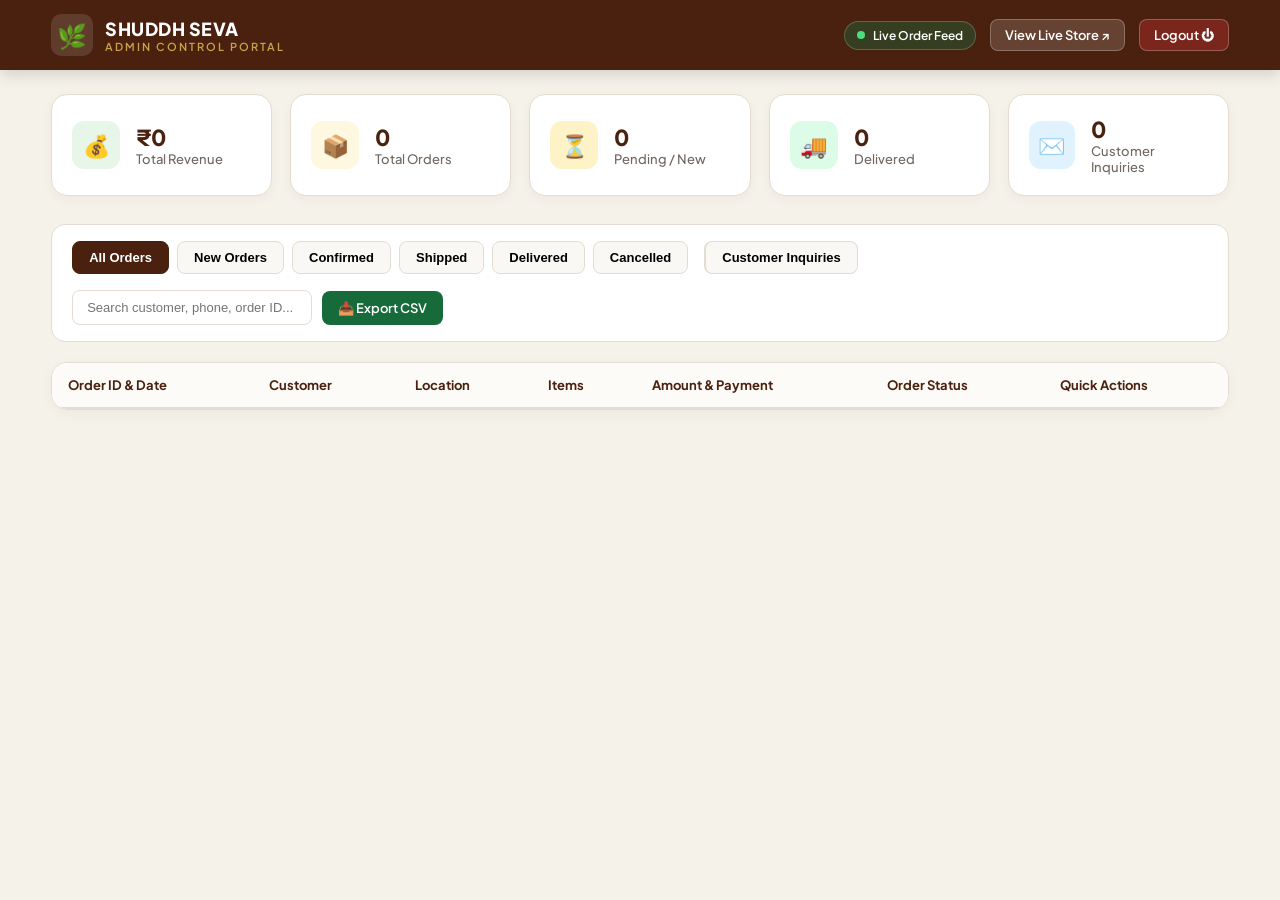
==== templates/admin.html @ 779c147a "Shuddh Seva Foods: Complete E-Commerce Store with Amazon Auth and Vercel Config" ====
<!doctype html>
<html lang="en">
<head>
  <meta charset="utf-8">
  <meta name="viewport" content="width=device-width, initial-scale=1">
  <title>Admin Dashboard | Shuddh Seva Foods</title>
  <link rel="preconnect" href="https://fonts.googleapis.com">
  <link rel="preconnect" href="https://fonts.gstatic.com" crossorigin>
  <link href="https://fonts.googleapis.com/css2?family=Plus+Jakarta+Sans:wght@400;500;600;700;800&display=swap" rel="stylesheet">
  <style>
    :root {
      --primary: #4a210f;
      --primary-light: #6a341b;
      --accent: #176b3b;
      --accent-light: #e8f5e9;
      --gold: #c8a34b;
      --gold-light: #fff9e6;
      --bg: #f5f2ea;
      --surface: #ffffff;
      --ink: #221711;
      --muted: #6f6760;
      --border: #e3dcd1;
      --danger: #c53030;
      --warning: #d97706;
      --info: #2563eb;
    }
    * { box-sizing: border-box; margin: 0; padding: 0; }
    body {
      font-family: 'Plus Jakarta Sans', sans-serif;
      background: var(--bg);
      color: var(--ink);
      min-height: 100vh;
      display: flex;
      flex-direction: column;
    }
    /* Top Bar */
    .admin-bar {
      background: var(--primary);
      color: #fff;
      padding: 14px 4%;
      display: flex;
      align-items: center;
      justify-content: space-between;
      position: sticky;
      top: 0;
      z-index: 100;
      box-shadow: 0 4px 15px rgba(0,0,0,0.15);
    }
    .brand-wrap {
      display: flex;
      align-items: center;
      gap: 12px;
    }
    .brand-logo {
      font-size: 24px;
      background: rgba(255,255,255,0.12);
      width: 42px;
      height: 42px;
      border-radius: 10px;
      display: grid;
      place-items: center;
    }
    .brand-title {
      font-size: 18px;
      font-weight: 800;
      letter-spacing: 0.5px;
    }
    .brand-title small {
      display: block;
      font-size: 11px;
      letter-spacing: 2px;
      color: var(--gold);
      font-weight: 600;
    }
    .admin-actions {
      display: flex;
      align-items: center;
      gap: 14px;
    }
    .live-indicator {
      display: flex;
      align-items: center;
      gap: 8px;
      background: rgba(23, 107, 59, 0.4);
      padding: 6px 12px;
      border-radius: 20px;
      font-size: 12px;
      font-weight: 600;
      border: 1px solid rgba(255,255,255,0.2);
    }
    .pulse-dot {
      width: 8px;
      height: 8px;
      background: #4ade80;
      border-radius: 50%;
      box-shadow: 0 0 0 0 rgba(74, 222, 128, 0.7);
      animation: pulse 1.6s infinite;
    }
    @keyframes pulse {
      0% { box-shadow: 0 0 0 0 rgba(74, 222, 128, 0.7); }
      70% { box-shadow: 0 0 0 8px rgba(74, 222, 128, 0); }
      100% { box-shadow: 0 0 0 0 rgba(74, 222, 128, 0); }
    }
    .btn-top {
      background: rgba(255,255,255,0.15);
      color: #fff;
      border: 1px solid rgba(255,255,255,0.25);
      padding: 7px 14px;
      border-radius: 8px;
      font-size: 13px;
      font-weight: 600;
      text-decoration: none;
      cursor: pointer;
      transition: background 0.2s;
    }
    .btn-top:hover {
      background: rgba(255,255,255,0.25);
    }
    /* Main Layout */
    .container {
      max-width: 1380px;
      width: 100%;
      margin: 0 auto;
      padding: 24px 4% 60px;
      flex: 1;
    }
    /* Stat Cards */
    .stats-grid {
      display: grid;
      grid-template-columns: repeat(auto-fit, minmax(210px, 1fr));
      gap: 18px;
      margin-bottom: 28px;
    }
    .stat-card {
      background: var(--surface);
      border: 1px solid var(--border);
      border-radius: 16px;
      padding: 20px;
      display: flex;
      align-items: center;
      gap: 16px;
      box-shadow: 0 4px 12px rgba(74, 33, 15, 0.04);
    }
    .stat-icon {
      width: 48px;
      height: 48px;
      border-radius: 12px;
      display: grid;
      place-items: center;
      font-size: 22px;
    }
    .stat-icon.sales { background: #e8f5e9; color: #1b5e20; }
    .stat-icon.orders { background: #fff8e1; color: #b78103; }
    .stat-icon.pending { background: #fef3c7; color: #b45309; }
    .stat-icon.delivered { background: #dcfce7; color: #15803d; }
    .stat-icon.inquiries { background: #e0f2fe; color: #0369a1; }
    .stat-info h3 {
      font-size: 22px;
      font-weight: 800;
      color: var(--primary);
    }
    .stat-info p {
      font-size: 13px;
      color: var(--muted);
      font-weight: 500;
    }
    /* Controls Bar */
    .controls-bar {
      background: var(--surface);
      border: 1px solid var(--border);
      border-radius: 14px;
      padding: 16px 20px;
      display: flex;
      flex-wrap: wrap;
      align-items: center;
      justify-content: space-between;
      gap: 16px;
      margin-bottom: 20px;
    }
    .tabs {
      display: flex;
      gap: 8px;
      flex-wrap: wrap;
    }
    .tab-btn {
      padding: 8px 16px;
      border-radius: 8px;
      border: 1px solid var(--border);
      background: #faf8f5;
      font-size: 13px;
      font-weight: 600;
      cursor: pointer;
      transition: all 0.2s;
    }
    .tab-btn.active {
      background: var(--primary);
      color: #fff;
      border-color: var(--primary);
    }
    .search-wrap {
      display: flex;
      align-items: center;
      gap: 10px;
    }
    .search-box {
      padding: 9px 14px;
      border: 1px solid var(--border);
      border-radius: 8px;
      font-size: 13px;
      min-width: 240px;
      outline: none;
    }
    .search-box:focus {
      border-color: var(--primary);
    }
    .btn-action {
      background: var(--accent);
      color: #fff;
      border: none;
      padding: 9px 16px;
      border-radius: 8px;
      font-size: 13px;
      font-weight: 600;
      cursor: pointer;
      text-decoration: none;
      display: inline-flex;
      align-items: center;
      gap: 6px;
    }
    .btn-action:hover {
      background: #11502b;
    }
    /* Orders Table */
    .table-card {
      background: var(--surface);
      border: 1px solid var(--border);
      border-radius: 16px;
      overflow: hidden;
      box-shadow: 0 4px 14px rgba(74, 33, 15, 0.04);
    }
    .table-responsive {
      overflow-x: auto;
    }
    table {
      width: 100%;
      border-collapse: collapse;
      text-align: left;
      font-size: 13px;
    }
    thead {
      background: #fdfbf7;
      border-bottom: 2px solid var(--border);
    }
    th {
      padding: 14px 16px;
      font-weight: 700;
      color: var(--primary);
      white-space: nowrap;
    }
    tbody tr {
      border-bottom: 1px solid var(--border);
      transition: background 0.15s;
    }
    tbody tr:hover {
      background: #fdfbf7;
    }
    td {
      padding: 14px 16px;
      vertical-align: middle;
    }
    .order-id {
      font-weight: 700;
      color: var(--primary);
      display: flex;
      align-items: center;
      gap: 6px;
    }
    .customer-info strong {
      display: block;
      color: var(--ink);
      font-size: 14px;
    }
    .customer-info small {
      color: var(--muted);
      display: block;
      margin-top: 2px;
    }
    .badge {
      display: inline-block;
      padding: 4px 10px;
      border-radius: 12px;
      font-size: 11px;
      font-weight: 700;
      text-transform: uppercase;
      letter-spacing: 0.5px;
    }
    .badge.new-order { background: #fef3c7; color: #b45309; border: 1px solid #fde68a; }
    .badge.confirmed { background: #e0f2fe; color: #0284c7; border: 1px solid #bae6fd; }
    .badge.shipped { background: #ede9fe; color: #7c3aed; border: 1px solid #ddd6fe; }
    .badge.delivered { background: #dcfce7; color: #16a34a; border: 1px solid #bbf7d0; }
    .badge.cancelled { background: #fee2e2; color: #dc2626; border: 1px solid #fecaca; }
    .badge.cod { background: #f3f4f6; color: #4b5563; }
    .badge.upi { background: #e0f2fe; color: #0369a1; }
    .btn-row {
      display: inline-flex;
      align-items: center;
      gap: 6px;
      padding: 6px 10px;
      border-radius: 6px;
      font-size: 12px;
      font-weight: 600;
      text-decoration: none;
      cursor: pointer;
      border: 1px solid var(--border);
      background: #faf8f5;
      color: var(--ink);
    }
    .btn-row:hover {
      background: #eee7db;
    }
    .btn-row.wa {
      background: #25d366;
      color: #fff;
      border-color: #25d366;
    }
    .btn-row.wa:hover {
      background: #1eb855;
    }
    .action-group {
      display: flex;
      gap: 6px;
      align-items: center;
    }
    /* Modal */
    .modal-backdrop {
      display: none;
      position: fixed;
      inset: 0;
      background: rgba(0,0,0,0.6);
      backdrop-filter: blur(3px);
      z-index: 200;
      align-items: center;
      justify-content: center;
      padding: 20px;
    }
    .modal-backdrop.show {
      display: flex;
    }
    .modal-box {
      background: #fff;
      border-radius: 20px;
      max-width: 650px;
      width: 100%;
      max-height: 90vh;
      overflow-y: auto;
      padding: 30px;
      position: relative;
      box-shadow: 0 25px 50px rgba(0,0,0,0.25);
    }
    .modal-close {
      position: absolute;
      top: 20px;
      right: 20px;
      background: #f1ede4;
      border: none;
      width: 36px;
      height: 36px;
      border-radius: 50%;
      font-size: 20px;
      cursor: pointer;
      display: grid;
      place-items: center;
    }
    .order-detail-header {
      border-bottom: 2px dashed var(--border);
      padding-bottom: 18px;
      margin-bottom: 20px;
    }
    .detail-section {
      margin-bottom: 20px;
    }
    .detail-section h4 {
      font-size: 14px;
      font-weight: 700;
      color: var(--primary);
      margin-bottom: 10px;
      text-transform: uppercase;
      letter-spacing: 0.5px;
    }
    .order-items-table {
      width: 100%;
      border-collapse: collapse;
      margin: 12px 0;
    }
    .order-items-table th, .order-items-table td {
      padding: 8px 10px;
      border-bottom: 1px solid var(--border);
      font-size: 13px;
    }
    .status-select {
      padding: 8px 12px;
      border-radius: 8px;
      border: 1.5px solid var(--border);
      font-size: 13px;
      font-weight: 600;
      outline: none;
      background: #fff;
    }
    /* Empty State */
    .empty-state {
      padding: 60px 20px;
      text-align: center;
      color: var(--muted);
    }
    .empty-state-icon {
      font-size: 48px;
      margin-bottom: 12px;
    }
  </style>
</head>
<body>

  <!-- Top Bar -->
  <header class="admin-bar">
    <div class="brand-wrap">
      <div class="brand-logo">🌿</div>
      <div class="brand-title">
        SHUDDH SEVA
        <small>ADMIN CONTROL PORTAL</small>
      </div>
    </div>
    
    <div class="admin-actions">
      <div class="live-indicator">
        <div class="pulse-dot"></div>
        <span>Live Order Feed</span>
      </div>
      <a href="/" target="_blank" class="btn-top">View Live Store ↗</a>
      <a href="/admin/logout" class="btn-top" style="background: rgba(197, 48, 48, 0.4);">Logout ⏻</a>
    </div>
  </header>

  <main class="container">
    <!-- Stat Cards -->
    <section class="stats-grid">
      <div class="stat-card">
        <div class="stat-icon sales">💰</div>
        <div class="stat-info">
          <h3 id="statSales">₹0</h3>
          <p>Total Revenue</p>
        </div>
      </div>
      
      <div class="stat-card">
        <div class="stat-icon orders">📦</div>
        <div class="stat-info">
          <h3 id="statOrders">0</h3>
          <p>Total Orders</p>
        </div>
      </div>

      <div class="stat-card">
        <div class="stat-icon pending">⏳</div>
        <div class="stat-info">
          <h3 id="statPending">0</h3>
          <p>Pending / New</p>
        </div>
      </div>

      <div class="stat-card">
        <div class="stat-icon delivered">🚚</div>
        <div class="stat-info">
          <h3 id="statDelivered">0</h3>
          <p>Delivered</p>
        </div>
      </div>

      <div class="stat-card">
        <div class="stat-icon inquiries">✉️</div>
        <div class="stat-info">
          <h3 id="statInquiries">0</h3>
          <p>Customer Inquiries</p>
        </div>
      </div>
    </section>

    <!-- Controls Bar -->
    <div class="controls-bar">
      <div class="tabs">
        <button class="tab-btn active" data-filter="all">All Orders</button>
        <button class="tab-btn" data-filter="New Order">New Orders</button>
        <button class="tab-btn" data-filter="Confirmed">Confirmed</button>
        <button class="tab-btn" data-filter="Shipped">Shipped</button>
        <button class="tab-btn" data-filter="Delivered">Delivered</button>
        <button class="tab-btn" data-filter="Cancelled">Cancelled</button>
        <button class="tab-btn" id="inquiriesTabBtn" style="border-left: 2px solid var(--border); margin-left: 8px;">Customer Inquiries</button>
      </div>

      <div class="search-wrap">
        <input type="text" id="orderSearch" class="search-box" placeholder="Search customer, phone, order ID...">
        <a href="/api/admin/export-orders" class="btn-action">
          📥 Export CSV
        </a>
      </div>
    </div>

    <!-- Orders View -->
    <div id="ordersView" class="table-card">
      <div class="table-responsive">
        <table>
          <thead>
            <tr>
              <th>Order ID & Date</th>
              <th>Customer</th>
              <th>Location</th>
              <th>Items</th>
              <th>Amount & Payment</th>
              <th>Order Status</th>
              <th>Quick Actions</th>
            </tr>
          </thead>
          <tbody id="ordersTableBody">
            <!-- Populated dynamically -->
          </tbody>
        </table>
      </div>
    </div>

    <!-- Inquiries View (hidden by default) -->
    <div id="inquiriesView" class="table-card" style="display: none;">
      <div class="table-responsive">
        <table>
          <thead>
            <tr>
              <th>Date</th>
              <th>Name</th>
              <th>Phone / WhatsApp</th>
              <th>Email</th>
              <th>Subject</th>
              <th>Message</th>
              <th>Action</th>
            </tr>
          </thead>
          <tbody id="inquiriesTableBody">
            <!-- Populated dynamically -->
          </tbody>
        </table>
      </div>
    </div>

  </main>

  <!-- Order Details Modal -->
  <div class="modal-backdrop" id="orderModal">
    <div class="modal-box">
      <button class="modal-close" onclick="closeOrderModal()">×</button>
      <div id="modalOrderContent"></div>
    </div>
  </div>

  <script>
    let currentFilter = 'all';
    let ordersData = [];
    let inquiriesData = [];
    let lastKnownOrderCount = 0;
    let isViewingInquiries = false;

    // Web Audio Synthesizer Chime for new order alert!
    function playOrderChime() {
      try {
        const audioCtx = new (window.AudioContext || window.webkitAudioContext)();
        const osc = audioCtx.createOscillator();
        const gain = audioCtx.createGain();
        osc.connect(gain);
        gain.connect(audioCtx.destination);
        
        osc.type = 'sine';
        osc.frequency.setValueAtTime(587.33, audioCtx.currentTime); // D5
        osc.frequency.setValueAtTime(880, audioCtx.currentTime + 0.15); // A5
        gain.gain.setValueAtTime(0.2, audioCtx.currentTime);
        gain.gain.exponentialRampToValueAtTime(0.001, audioCtx.currentTime + 0.8);
        
        osc.start();
        osc.stop(audioCtx.currentTime + 0.8);
      } catch (e) {
        console.log("Audio alert not triggered:", e);
      }
    }

    async function loadStats() {
      try {
        const res = await fetch('/api/admin/stats');
        const data = await res.json();
        document.getElementById('statSales').textContent = '₹' + Math.round(data.total_sales).toLocaleString('en-IN');
        document.getElementById('statOrders').textContent = data.total_orders;
        document.getElementById('statPending').textContent = data.pending_orders;
        document.getElementById('statDelivered').textContent = data.delivered_orders;
        document.getElementById('statInquiries').textContent = data.unread_inquiries;

        // Check if there are new orders to trigger chime
        if (lastKnownOrderCount > 0 && data.total_orders > lastKnownOrderCount) {
          playOrderChime();
        }
        lastKnownOrderCount = data.total_orders;
      } catch (e) {
        console.error(e);
      }
    }

    async function loadOrders() {
      try {
        const query = document.getElementById('orderSearch').value;
        const res = await fetch(`/api/admin/orders?status=${currentFilter}&search=${encodeURIComponent(query)}`);
        ordersData = await res.json();
        renderOrdersTable();
      } catch (e) {
        console.error(e);
      }
    }

    function renderOrdersTable() {
      const tbody = document.getElementById('ordersTableBody');
      if (!ordersData.length) {
        tbody.innerHTML = `<tr><td colspan="7"><div class="empty-state"><div class="empty-state-icon">📦</div><h3>No orders found</h3><p>Incoming customer orders will appear here automatically.</p></div></td></tr>`;
        return;
      }

      tbody.innerHTML = ordersData.map(o => {
        const statusClass = (o.order_status || 'New Order').toLowerCase().replace(' ', '-');
        const dateStr = new Date(o.created_at).toLocaleString('en-IN', {
          day: 'numeric', month: 'short', hour: '2-digit', minute: '2-digit'
        });
        
        const itemsSummary = o.items.map(i => `${i.name} (${i.size}g) × ${i.qty}`).join('<br>');
        
        return `
          <tr>
            <td>
              <div class="order-id">#${o.order_id}</div>
              <small style="color:var(--muted)">${dateStr}</small>
            </td>
            <td>
              <div class="customer-info">
                <strong>${o.customer_name}</strong>
                <small>📞 ${o.phone}</small>
              </div>
            </td>
            <td>
              <div>${o.city}, ${o.state}</div>
              <small style="color:var(--muted)">PIN: ${o.pincode}</small>
            </td>
            <td style="font-size:12px; line-height: 1.4;">
              ${itemsSummary}
            </td>
            <td>
              <strong style="color:var(--primary); font-size:15px;">₹${Math.round(o.total_amount)}</strong>
              <div><span class="badge ${o.payment_method === 'COD' ? 'cod' : 'upi'}">${o.payment_method}</span></div>
            </td>
            <td>
              <select class="status-select" onchange="changeStatus('${o.order_id}', this.value)">
                <option value="New Order" ${o.order_status === 'New Order' ? 'selected' : ''}>⏳ New Order</option>
                <option value="Confirmed" ${o.order_status === 'Confirmed' ? 'selected' : ''}>✅ Confirmed</option>
                <option value="Shipped" ${o.order_status === 'Shipped' ? 'selected' : ''}>🚚 Shipped</option>
                <option value="Delivered" ${o.order_status === 'Delivered' ? 'selected' : ''}>🎉 Delivered</option>
                <option value="Cancelled" ${o.order_status === 'Cancelled' ? 'selected' : ''}>❌ Cancelled</option>
              </select>
            </td>
            <td>
              <div class="action-group">
                <button class="btn-row" onclick="viewOrder('${o.order_id}')">👁 View</button>
                <a class="btn-row wa" target="_blank" href="https://wa.me/91${o.whatsapp || o.phone}?text=${encodeURIComponent('Hello ' + o.customer_name + ', greetings from Shuddh Seva Foods! Regarding your order #' + o.order_id + ': your order is ' + o.order_status + '.')}">💬 WhatsApp</a>
                <a class="btn-row" target="_blank" href="/admin/invoice/${o.order_id}">🖨 Bill</a>
              </div>
            </td>
          </tr>
        `;
      }).join('');
    }

    async function changeStatus(orderId, newStatus) {
      try {
        const res = await fetch(`/api/admin/order/${orderId}/status`, {
          method: 'POST',
          headers: { 'Content-Type': 'application/json' },
          body: JSON.stringify({ order_status: newStatus })
        });
        const data = await res.json();
        if (data.success) {
          loadStats();
          loadOrders();
        }
      } catch (e) {
        alert('Failed to update status');
      }
    }

    function viewOrder(orderId) {
      const o = ordersData.find(x => x.order_id === orderId);
      if (!o) return;

      const dateStr = new Date(o.created_at).toLocaleString('en-IN');
      const itemsRows = o.items.map(i => `
        <tr>
          <td>${i.name}</td>
          <td>${i.size}g</td>
          <td>${i.qty}</td>
          <td>₹${i.price}</td>
          <td style="font-weight:700;">₹${i.price * i.qty}</td>
        </tr>
      `).join('');

      document.getElementById('modalOrderContent').innerHTML = `
        <div class="order-detail-header">
          <div style="display:flex; justify-content:space-between; align-items:flex-start;">
            <div>
              <h2 style="color:var(--primary); font-size:22px;">Order #${o.order_id}</h2>
              <small style="color:var(--muted)">Placed on ${dateStr}</small>
            </div>
            <span class="badge ${o.payment_method === 'COD' ? 'cod' : 'upi'}">${o.payment_method}</span>
          </div>
        </div>

        <div class="detail-section">
          <h4>Customer & Delivery Address</h4>
          <p><strong>Name:</strong> ${o.customer_name}</p>
          <p><strong>Phone:</strong> <a href="tel:${o.phone}">${o.phone}</a> | <strong>WhatsApp:</strong> <a href="https://wa.me/91${o.whatsapp || o.phone}" target="_blank">${o.whatsapp || o.phone}</a></p>
          ${o.email ? `<p><strong>Email:</strong> ${o.email}</p>` : ''}
          <p><strong>Full Address:</strong> ${o.address}${o.landmark ? ', Landmark: ' + o.landmark : ''}</p>
          <p><strong>City / State:</strong> ${o.city}, ${o.state} - <b>PIN: ${o.pincode}</b></p>
          ${o.notes ? `<p style="margin-top:8px; background:#fff9e6; padding:8px; border-radius:6px;"><strong>Customer Note:</strong> ${o.notes}</p>` : ''}
        </div>

        <div class="detail-section">
          <h4>Order Items</h4>
          <table class="order-items-table">
            <thead>
              <tr style="background:#faf8f5;">
                <th>Item</th>
                <th>Pack Size</th>
                <th>Qty</th>
                <th>Rate</th>
                <th>Amount</th>
              </tr>
            </thead>
            <tbody>
              ${itemsRows}
            </tbody>
          </table>
          <div style="text-align:right; margin-top:12px; font-size:14px;">
            <p>Subtotal: ₹${o.subtotal}</p>
            ${o.discount > 0 ? `<p style="color:var(--accent);">Discount: -₹${o.discount}</p>` : ''}
            <p>Delivery Fee: ${o.delivery_fee == 0 ? '<span style="color:var(--accent)">FREE</span>' : '₹' + o.delivery_fee}</p>
            <h3 style="color:var(--primary); margin-top:6px; font-size:20px;">Total: ₹${Math.round(o.total_amount)}</h3>
          </div>
        </div>

        <div style="display:flex; gap:10px; margin-top:24px;">
          <a class="btn-action" target="_blank" href="/admin/invoice/${o.order_id}" style="flex:1; justify-content:center;">🖨 Print Invoice / Packing Slip</a>
          <a class="btn-row wa" target="_blank" href="https://wa.me/91${o.whatsapp || o.phone}?text=${encodeURIComponent('Hello ' + o.customer_name + ', your Shuddh Seva Foods order #' + o.order_id + ' status: ' + o.order_status)}" style="padding:10px 16px;">💬 Chat on WhatsApp</a>
        </div>
      `;

      document.getElementById('orderModal').classList.add('show');
    }

    function closeOrderModal() {
      document.getElementById('orderModal').classList.remove('show');
    }

    async function loadInquiries() {
      try {
        const res = await fetch('/api/admin/inquiries');
        inquiriesData = await res.json();
        renderInquiriesTable();
      } catch (e) {
        console.error(e);
      }
    }

    function renderInquiriesTable() {
      const tbody = document.getElementById('inquiriesTableBody');
      if (!inquiriesData.length) {
        tbody.innerHTML = `<tr><td colspan="7"><div class="empty-state"><div class="empty-state-icon">✉️</div><h3>No customer inquiries yet</h3><p>Messages submitted through the contact form will appear here.</p></div></td></tr>`;
        return;
      }
      tbody.innerHTML = inquiriesData.map(m => `
        <tr>
          <td style="white-space:nowrap; color:var(--muted);">${new Date(m.created_at).toLocaleString('en-IN', {day:'numeric', month:'short', hour:'2-digit', minute:'2-digit'})}</td>
          <td><strong>${m.name}</strong></td>
          <td><a href="tel:${m.phone}">${m.phone}</a></td>
          <td>${m.email || '—'}</td>
          <td><b>${m.subject || 'General'}</b></td>
          <td style="max-width:320px; line-height:1.4;">${m.message}</td>
          <td>
            <a class="btn-row wa" target="_blank" href="https://wa.me/91${m.phone}?text=${encodeURIComponent('Hello ' + m.name + ', thank you for contacting Shuddh Seva Foods!')}">💬 Reply</a>
          </td>
        </tr>
      `).join('');
    }

    // Tabs filter handling
    document.querySelectorAll('.tab-btn').forEach(btn => {
      btn.addEventListener('click', (e) => {
        document.querySelectorAll('.tab-btn').forEach(b => b.classList.remove('active'));
        e.target.classList.add('active');

        if (e.target.id === 'inquiriesTabBtn') {
          document.getElementById('ordersView').style.display = 'none';
          document.getElementById('inquiriesView').style.display = 'block';
          isViewingInquiries = true;
          loadInquiries();
        } else {
          document.getElementById('ordersView').style.display = 'block';
          document.getElementById('inquiriesView').style.display = 'none';
          isViewingInquiries = false;
          currentFilter = e.target.dataset.filter;
          loadOrders();
        }
      });
    });

    document.getElementById('orderSearch').addEventListener('input', () => {
      if (!isViewingInquiries) loadOrders();
    });

    // Initial load and live auto-poll every 8 seconds
    loadStats();
    loadOrders();
    setInterval(() => {
      loadStats();
      if (!isViewingInquiries) {
        loadOrders();
      } else {
        loadInquiries();
      }
    }, 8000);
  </script>
</body>
</html>
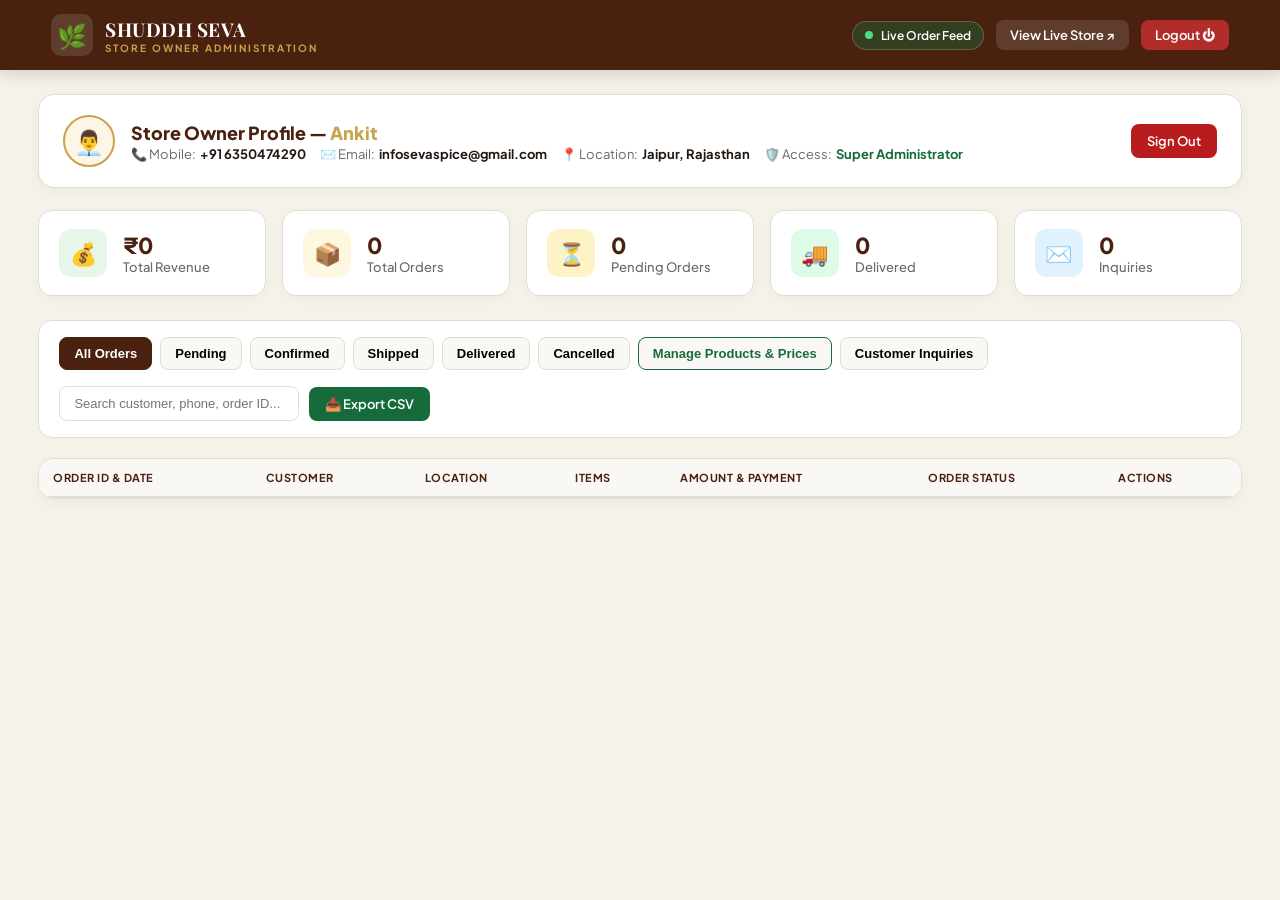
==== commit 710a0205: "Implement Real 6-Digit OTP Authentication, Twilio and Gmail SMTP, Admin Dashboard for Ankit with 2FA" ====
--- a/templates/admin.html
+++ b/templates/admin.html
@@ -6,7 +6,7 @@
   <title>Admin Dashboard | Shuddh Seva Foods</title>
   <link rel="preconnect" href="https://fonts.googleapis.com">
   <link rel="preconnect" href="https://fonts.gstatic.com" crossorigin>
-  <link href="https://fonts.googleapis.com/css2?family=Plus+Jakarta+Sans:wght@400;500;600;700;800&display=swap" rel="stylesheet">
+  <link href="https://fonts.googleapis.com/css2?family=Plus+Jakarta+Sans:wght@400;500;600;700;800&family=Playfair+Display:wght@700&display=swap" rel="stylesheet">
   <style>
     :root {
       --primary: #4a210f;
@@ -61,21 +61,24 @@
       place-items: center;
     }
     .brand-title {
-      font-size: 18px;
-      font-weight: 800;
+      font-family: 'Playfair Display', Georgia, serif;
+      font-size: 19px;
+      font-weight: 700;
       letter-spacing: 0.5px;
     }
     .brand-title small {
       display: block;
-      font-size: 11px;
+      font-family: 'Plus Jakarta Sans', sans-serif;
+      font-size: 10px;
       letter-spacing: 2px;
       color: var(--gold);
-      font-weight: 600;
+      font-weight: 700;
+      text-transform: uppercase;
     }
     .admin-actions {
       display: flex;
       align-items: center;
-      gap: 14px;
+      gap: 12px;
     }
     .live-indicator {
       display: flex;
@@ -102,44 +105,99 @@
       100% { box-shadow: 0 0 0 0 rgba(74, 222, 128, 0); }
     }
     .btn-top {
-      background: rgba(255,255,255,0.15);
       color: #fff;
-      border: 1px solid rgba(255,255,255,0.25);
+      text-decoration: none;
       padding: 7px 14px;
       border-radius: 8px;
+      background: rgba(255,255,255,0.12);
       font-size: 13px;
       font-weight: 600;
-      text-decoration: none;
-      cursor: pointer;
       transition: background 0.2s;
     }
     .btn-top:hover {
       background: rgba(255,255,255,0.25);
     }
-    /* Main Layout */
+    .btn-logout {
+      background: rgba(197, 48, 48, 0.85);
+    }
+    .btn-logout:hover {
+      background: #b91c1c;
+    }
+
+    /* Container */
     .container {
-      max-width: 1380px;
-      width: 100%;
-      margin: 0 auto;
-      padding: 24px 4% 60px;
-      flex: 1;
-    }
-    /* Stat Cards */
+      width: 94%;
+      max-width: 1360px;
+      margin: 24px auto 40px;
+    }
+
+    /* Admin Profile Banner */
+    .admin-profile-card {
+      background: var(--surface);
+      border: 1px solid var(--border);
+      border-radius: 16px;
+      padding: 20px 24px;
+      margin-bottom: 22px;
+      display: flex;
+      flex-wrap: wrap;
+      align-items: center;
+      justify-content: space-between;
+      gap: 16px;
+      box-shadow: 0 4px 14px rgba(74, 33, 15, 0.04);
+    }
+    .profile-info {
+      display: flex;
+      align-items: center;
+      gap: 16px;
+    }
+    .profile-avatar {
+      width: 52px;
+      height: 52px;
+      background: #fdf5e6;
+      border: 2px solid var(--gold);
+      border-radius: 50%;
+      display: grid;
+      place-items: center;
+      font-size: 24px;
+    }
+    .profile-details h2 {
+      font-size: 18px;
+      font-weight: 800;
+      color: var(--primary);
+      margin-bottom: 2px;
+    }
+    .profile-meta {
+      display: flex;
+      flex-wrap: wrap;
+      gap: 14px;
+      font-size: 13px;
+      color: var(--muted);
+    }
+    .profile-meta span {
+      display: inline-flex;
+      align-items: center;
+      gap: 4px;
+    }
+    .profile-meta b {
+      color: var(--ink);
+    }
+
+    /* Stats Grid */
     .stats-grid {
       display: grid;
-      grid-template-columns: repeat(auto-fit, minmax(210px, 1fr));
-      gap: 18px;
-      margin-bottom: 28px;
+      grid-template-columns: repeat(auto-fit, minmax(200px, 1fr));
+      gap: 16px;
+      margin-bottom: 24px;
     }
     .stat-card {
       background: var(--surface);
       border: 1px solid var(--border);
-      border-radius: 16px;
-      padding: 20px;
+      border-radius: 14px;
+      padding: 18px 20px;
       display: flex;
       align-items: center;
       gap: 16px;
-      box-shadow: 0 4px 12px rgba(74, 33, 15, 0.04);
+      box-shadow: 0 4px 14px rgba(74, 33, 15, 0.03);
     }
     .stat-icon {
       width: 48px;
@@ -164,7 +222,8 @@
       color: var(--muted);
       font-weight: 500;
     }
-    /* Controls Bar */
+
+    /* Controls Bar & Tabs */
     .controls-bar {
       background: var(--surface);
       border: 1px solid var(--border);
@@ -183,7 +242,7 @@
       flex-wrap: wrap;
     }
     .tab-btn {
-      padding: 8px 16px;
+      padding: 8px 14px;
       border-radius: 8px;
       border: 1px solid var(--border);
       background: #faf8f5;
@@ -196,6 +255,14 @@
       background: var(--primary);
       color: #fff;
       border-color: var(--primary);
+    }
+    .tab-btn.highlight {
+      border-color: var(--accent);
+      color: var(--accent);
+    }
+    .tab-btn.highlight.active {
+      background: var(--accent);
+      color: #fff;
     }
     .search-wrap {
       display: flex;
@@ -230,7 +297,8 @@
     .btn-action:hover {
       background: #11502b;
     }
-    /* Orders Table */
+
+    /* Tables */
     .table-card {
       background: var(--surface);
       border: 1px solid var(--border);
@@ -248,32 +316,30 @@
       font-size: 13px;
     }
     thead {
-      background: #fdfbf7;
+      background: #faf8f5;
       border-bottom: 2px solid var(--border);
     }
     th {
-      padding: 14px 16px;
+      padding: 12px 14px;
       font-weight: 700;
       color: var(--primary);
-      white-space: nowrap;
-    }
-    tbody tr {
+      text-transform: uppercase;
+      font-size: 11px;
+      letter-spacing: 0.5px;
+    }
+    td {
+      padding: 12px 14px;
       border-bottom: 1px solid var(--border);
-      transition: background 0.15s;
-    }
-    tbody tr:hover {
-      background: #fdfbf7;
-    }
-    td {
-      padding: 14px 16px;
       vertical-align: middle;
+    }
+    tr:hover td {
+      background: #fffdfa;
     }
     .order-id {
       font-weight: 700;
       color: var(--primary);
-      display: flex;
-      align-items: center;
-      gap: 6px;
+      font-family: monospace;
+      font-size: 13px;
     }
     .customer-info strong {
       display: block;
@@ -282,41 +348,50 @@
     }
     .customer-info small {
       color: var(--muted);
-      display: block;
-      margin-top: 2px;
     }
     .badge {
       display: inline-block;
-      padding: 4px 10px;
-      border-radius: 12px;
+      padding: 4px 8px;
+      border-radius: 6px;
       font-size: 11px;
       font-weight: 700;
       text-transform: uppercase;
-      letter-spacing: 0.5px;
-    }
-    .badge.new-order { background: #fef3c7; color: #b45309; border: 1px solid #fde68a; }
-    .badge.confirmed { background: #e0f2fe; color: #0284c7; border: 1px solid #bae6fd; }
-    .badge.shipped { background: #ede9fe; color: #7c3aed; border: 1px solid #ddd6fe; }
-    .badge.delivered { background: #dcfce7; color: #16a34a; border: 1px solid #bbf7d0; }
-    .badge.cancelled { background: #fee2e2; color: #dc2626; border: 1px solid #fecaca; }
-    .badge.cod { background: #f3f4f6; color: #4b5563; }
+    }
+    .badge.cod { background: #fef3c7; color: #b45309; }
     .badge.upi { background: #e0f2fe; color: #0369a1; }
+    .status-select {
+      padding: 6px 10px;
+      border-radius: 8px;
+      border: 1.5px solid var(--border);
+      font-size: 12px;
+      font-weight: 700;
+      outline: none;
+      background: #fff;
+      cursor: pointer;
+    }
+    .action-group {
+      display: flex;
+      gap: 6px;
+      flex-wrap: wrap;
+    }
     .btn-row {
-      display: inline-flex;
-      align-items: center;
-      gap: 6px;
-      padding: 6px 10px;
+      padding: 5px 9px;
       border-radius: 6px;
       font-size: 12px;
       font-weight: 600;
+      cursor: pointer;
       text-decoration: none;
-      cursor: pointer;
       border: 1px solid var(--border);
+      background: #fff;
+      color: var(--ink);
+      display: inline-flex;
+      align-items: center;
+      gap: 4px;
+      transition: all 0.15s;
+    }
+    .btn-row:hover {
       background: #faf8f5;
-      color: var(--ink);
-    }
-    .btn-row:hover {
-      background: #eee7db;
+      border-color: var(--primary);
     }
     .btn-row.wa {
       background: #25d366;
@@ -324,21 +399,93 @@
       border-color: #25d366;
     }
     .btn-row.wa:hover {
-      background: #1eb855;
-    }
-    .action-group {
-      display: flex;
-      gap: 6px;
-      align-items: center;
-    }
-    /* Modal */
+      background: #1eb956;
+    }
+    .btn-row.history-btn {
+      background: #f0fdf4;
+      color: #166534;
+      border-color: #bbf7d0;
+    }
+
+    /* Products Grid */
+    .products-grid {
+      display: grid;
+      grid-template-columns: repeat(auto-fit, minmax(310px, 1fr));
+      gap: 20px;
+      padding: 20px;
+    }
+    .product-manage-card {
+      background: #fff;
+      border: 1.5px solid var(--border);
+      border-radius: 14px;
+      overflow: hidden;
+      display: flex;
+      flex-direction: column;
+    }
+    .product-manage-head {
+      display: flex;
+      align-items: center;
+      gap: 14px;
+      padding: 16px;
+      background: #faf8f5;
+      border-bottom: 1px solid var(--border);
+    }
+    .product-manage-thumb {
+      width: 64px;
+      height: 64px;
+      object-fit: contain;
+      background: #fff;
+      border-radius: 8px;
+      border: 1px solid var(--border);
+      padding: 4px;
+    }
+    .product-manage-title h3 {
+      font-size: 16px;
+      font-weight: 700;
+      color: var(--primary);
+      margin-bottom: 2px;
+    }
+    .product-manage-title small {
+      color: var(--muted);
+      font-size: 12px;
+    }
+    .sizes-table {
+      width: 100%;
+      border-collapse: collapse;
+      font-size: 12px;
+      margin: 10px 0;
+    }
+    .sizes-table th, .sizes-table td {
+      padding: 8px 12px;
+      border-bottom: 1px solid #f0eae1;
+    }
+    .price-input {
+      width: 70px;
+      padding: 4px 6px;
+      border: 1px solid var(--border);
+      border-radius: 6px;
+      font-size: 13px;
+      font-weight: 700;
+      color: var(--primary);
+    }
+    .btn-save-price {
+      background: var(--accent);
+      color: #fff;
+      border: none;
+      padding: 5px 10px;
+      border-radius: 6px;
+      font-size: 11px;
+      font-weight: 700;
+      cursor: pointer;
+    }
+
+    /* Modal Backdrop */
     .modal-backdrop {
+      position: fixed;
+      top: 0; left: 0; right: 0; bottom: 0;
+      background: rgba(0,0,0,0.55);
+      z-index: 1000;
       display: none;
-      position: fixed;
-      inset: 0;
-      background: rgba(0,0,0,0.6);
-      backdrop-filter: blur(3px);
-      z-index: 200;
       align-items: center;
       justify-content: center;
       padding: 20px;
@@ -348,64 +495,26 @@
     }
     .modal-box {
       background: #fff;
-      border-radius: 20px;
-      max-width: 650px;
+      border-radius: 16px;
       width: 100%;
+      max-width: 680px;
       max-height: 90vh;
       overflow-y: auto;
       padding: 30px;
       position: relative;
-      box-shadow: 0 25px 50px rgba(0,0,0,0.25);
+      box-shadow: 0 20px 40px rgba(0,0,0,0.25);
     }
     .modal-close {
       position: absolute;
-      top: 20px;
-      right: 20px;
-      background: #f1ede4;
+      top: 16px;
+      right: 18px;
+      background: none;
       border: none;
-      width: 36px;
-      height: 36px;
-      border-radius: 50%;
-      font-size: 20px;
+      font-size: 26px;
+      color: var(--muted);
       cursor: pointer;
-      display: grid;
-      place-items: center;
-    }
-    .order-detail-header {
-      border-bottom: 2px dashed var(--border);
-      padding-bottom: 18px;
-      margin-bottom: 20px;
-    }
-    .detail-section {
-      margin-bottom: 20px;
-    }
-    .detail-section h4 {
-      font-size: 14px;
-      font-weight: 700;
-      color: var(--primary);
-      margin-bottom: 10px;
-      text-transform: uppercase;
-      letter-spacing: 0.5px;
-    }
-    .order-items-table {
-      width: 100%;
-      border-collapse: collapse;
-      margin: 12px 0;
-    }
-    .order-items-table th, .order-items-table td {
-      padding: 8px 10px;
-      border-bottom: 1px solid var(--border);
-      font-size: 13px;
-    }
-    .status-select {
-      padding: 8px 12px;
-      border-radius: 8px;
-      border: 1.5px solid var(--border);
-      font-size: 13px;
-      font-weight: 600;
-      outline: none;
-      background: #fff;
-    }
+    }
+
     /* Empty State */
     .empty-state {
       padding: 60px 20px;
@@ -426,7 +535,7 @@
       <div class="brand-logo">🌿</div>
       <div class="brand-title">
         SHUDDH SEVA
-        <small>ADMIN CONTROL PORTAL</small>
+        <small>STORE OWNER ADMINISTRATION</small>
       </div>
     </div>
     
@@ -436,11 +545,33 @@
         <span>Live Order Feed</span>
       </div>
       <a href="/" target="_blank" class="btn-top">View Live Store ↗</a>
-      <a href="/admin/logout" class="btn-top" style="background: rgba(197, 48, 48, 0.4);">Logout ⏻</a>
+      <a href="/admin/logout" class="btn-top btn-logout">Logout ⏻</a>
     </div>
   </header>
 
   <main class="container">
+
+    <!-- Admin Profile Banner -->
+    <section class="admin-profile-card">
+      <div class="profile-info">
+        <div class="profile-avatar">👨‍💼</div>
+        <div class="profile-details">
+          <h2>Store Owner Profile — <span style="color:var(--gold);">Ankit</span></h2>
+          <div class="profile-meta">
+            <span>📞 Mobile: <b>+91 6350474290</b></span>
+            <span>✉️ Email: <b>infosevaspice@gmail.com</b></span>
+            <span>📍 Location: <b>Jaipur, Rajasthan</b></span>
+            <span>🛡️ Access: <b style="color:var(--accent);">Super Administrator</b></span>
+          </div>
+        </div>
+      </div>
+      <div>
+        <a href="/admin/logout" class="btn-action" style="background:#b91c1c;">
+          Sign Out
+        </a>
+      </div>
+    </section>
+
     <!-- Stat Cards -->
     <section class="stats-grid">
       <div class="stat-card">
@@ -450,7 +581,7 @@
           <p>Total Revenue</p>
         </div>
       </div>
-      
+
       <div class="stat-card">
         <div class="stat-icon orders">📦</div>
         <div class="stat-info">
@@ -463,7 +594,7 @@
         <div class="stat-icon pending">⏳</div>
         <div class="stat-info">
           <h3 id="statPending">0</h3>
-          <p>Pending / New</p>
+          <p>Pending Orders</p>
         </div>
       </div>
 
@@ -479,7 +610,7 @@
         <div class="stat-icon inquiries">✉️</div>
         <div class="stat-info">
           <h3 id="statInquiries">0</h3>
-          <p>Customer Inquiries</p>
+          <p>Inquiries</p>
         </div>
       </div>
     </section>
@@ -488,15 +619,16 @@
     <div class="controls-bar">
       <div class="tabs">
         <button class="tab-btn active" data-filter="all">All Orders</button>
-        <button class="tab-btn" data-filter="New Order">New Orders</button>
+        <button class="tab-btn" data-filter="Pending">Pending</button>
         <button class="tab-btn" data-filter="Confirmed">Confirmed</button>
         <button class="tab-btn" data-filter="Shipped">Shipped</button>
         <button class="tab-btn" data-filter="Delivered">Delivered</button>
         <button class="tab-btn" data-filter="Cancelled">Cancelled</button>
-        <button class="tab-btn" id="inquiriesTabBtn" style="border-left: 2px solid var(--border); margin-left: 8px;">Customer Inquiries</button>
-      </div>
-
-      <div class="search-wrap">
+        <button class="tab-btn highlight" id="tabBtnProducts">Manage Products & Prices</button>
+        <button class="tab-btn" id="inquiriesTabBtn">Customer Inquiries</button>
+      </div>
+
+      <div class="search-wrap" id="searchWrap">
         <input type="text" id="orderSearch" class="search-box" placeholder="Search customer, phone, order ID...">
         <a href="/api/admin/export-orders" class="btn-action">
           📥 Export CSV
@@ -504,7 +636,7 @@
       </div>
     </div>
 
-    <!-- Orders View -->
+    <!-- 1. Orders View -->
     <div id="ordersView" class="table-card">
       <div class="table-responsive">
         <table>
@@ -516,7 +648,7 @@
               <th>Items</th>
               <th>Amount & Payment</th>
               <th>Order Status</th>
-              <th>Quick Actions</th>
+              <th>Actions</th>
             </tr>
           </thead>
           <tbody id="ordersTableBody">
@@ -526,7 +658,21 @@
       </div>
     </div>
 
-    <!-- Inquiries View (hidden by default) -->
+    <!-- 2. Products & Price Management View -->
+    <div id="productsView" class="table-card" style="display: none;">
+      <div style="padding:16px 20px; border-bottom:1px solid var(--border); display:flex; justify-content:space-between; align-items:center;">
+        <div>
+          <h3 style="color:var(--primary); font-size:16px;">Product Packaging & Price Management</h3>
+          <small style="color:var(--muted)">Update prices, MRPs, or toggle stock availability for store packaging</small>
+        </div>
+        <span class="badge" style="background:#e8f5e9; color:#1b5e20;">4 Live Products Active</span>
+      </div>
+      <div class="products-grid" id="productsGrid">
+        <!-- Populated dynamically -->
+      </div>
+    </div>
+
+    <!-- 3. Inquiries View -->
     <div id="inquiriesView" class="table-card" style="display: none;">
       <div class="table-responsive">
         <table>
@@ -534,7 +680,7 @@
             <tr>
               <th>Date</th>
               <th>Name</th>
-              <th>Phone / WhatsApp</th>
+              <th>Phone</th>
               <th>Email</th>
               <th>Subject</th>
               <th>Message</th>
@@ -550,42 +696,20 @@
 
   </main>
 
-  <!-- Order Details Modal -->
-  <div class="modal-backdrop" id="orderModal">
+  <!-- Modal: Order Details / Customer Order History -->
+  <div class="modal-backdrop" id="adminModal">
     <div class="modal-box">
-      <button class="modal-close" onclick="closeOrderModal()">×</button>
-      <div id="modalOrderContent"></div>
+      <button class="modal-close" onclick="closeAdminModal()">×</button>
+      <div id="modalContent"></div>
     </div>
   </div>
 
   <script>
     let currentFilter = 'all';
     let ordersData = [];
+    let productsData = [];
     let inquiriesData = [];
-    let lastKnownOrderCount = 0;
-    let isViewingInquiries = false;
-
-    // Web Audio Synthesizer Chime for new order alert!
-    function playOrderChime() {
-      try {
-        const audioCtx = new (window.AudioContext || window.webkitAudioContext)();
-        const osc = audioCtx.createOscillator();
-        const gain = audioCtx.createGain();
-        osc.connect(gain);
-        gain.connect(audioCtx.destination);
-        
-        osc.type = 'sine';
-        osc.frequency.setValueAtTime(587.33, audioCtx.currentTime); // D5
-        osc.frequency.setValueAtTime(880, audioCtx.currentTime + 0.15); // A5
-        gain.gain.setValueAtTime(0.2, audioCtx.currentTime);
-        gain.gain.exponentialRampToValueAtTime(0.001, audioCtx.currentTime + 0.8);
-        
-        osc.start();
-        osc.stop(audioCtx.currentTime + 0.8);
-      } catch (e) {
-        console.log("Audio alert not triggered:", e);
-      }
-    }
+    let activeTab = 'orders'; // 'orders', 'products', 'inquiries'
 
     async function loadStats() {
       try {
@@ -596,14 +720,8 @@
         document.getElementById('statPending').textContent = data.pending_orders;
         document.getElementById('statDelivered').textContent = data.delivered_orders;
         document.getElementById('statInquiries').textContent = data.unread_inquiries;
-
-        // Check if there are new orders to trigger chime
-        if (lastKnownOrderCount > 0 && data.total_orders > lastKnownOrderCount) {
-          playOrderChime();
-        }
-        lastKnownOrderCount = data.total_orders;
       } catch (e) {
-        console.error(e);
+        console.error('Stats error:', e);
       }
     }
 
@@ -614,7 +732,7 @@
         ordersData = await res.json();
         renderOrdersTable();
       } catch (e) {
-        console.error(e);
+        console.error('Orders error:', e);
       }
     }
 
@@ -626,12 +744,10 @@
       }
 
       tbody.innerHTML = ordersData.map(o => {
-        const statusClass = (o.order_status || 'New Order').toLowerCase().replace(' ', '-');
         const dateStr = new Date(o.created_at).toLocaleString('en-IN', {
           day: 'numeric', month: 'short', hour: '2-digit', minute: '2-digit'
         });
-        
-        const itemsSummary = o.items.map(i => `${i.name} (${i.size}g) × ${i.qty}`).join('<br>');
+        const itemsSummary = (o.items || []).map(i => `${i.name} (${i.size}g) × ${i.qty}`).join('<br>');
         
         return `
           <tr>
@@ -643,6 +759,7 @@
               <div class="customer-info">
                 <strong>${o.customer_name}</strong>
                 <small>📞 ${o.phone}</small>
+                ${o.email ? `<small style="display:block;">✉️ ${o.email}</small>` : ''}
               </div>
             </td>
             <td>
@@ -657,8 +774,8 @@
               <div><span class="badge ${o.payment_method === 'COD' ? 'cod' : 'upi'}">${o.payment_method}</span></div>
             </td>
             <td>
-              <select class="status-select" onchange="changeStatus('${o.order_id}', this.value)">
-                <option value="New Order" ${o.order_status === 'New Order' ? 'selected' : ''}>⏳ New Order</option>
+              <select class="status-select" onchange="updateStatus('${o.order_id}', this.value)">
+                <option value="Pending" ${o.order_status === 'Pending' || o.order_status === 'New Order' ? 'selected' : ''}>⏳ Pending</option>
                 <option value="Confirmed" ${o.order_status === 'Confirmed' ? 'selected' : ''}>✅ Confirmed</option>
                 <option value="Shipped" ${o.order_status === 'Shipped' ? 'selected' : ''}>🚚 Shipped</option>
                 <option value="Delivered" ${o.order_status === 'Delivered' ? 'selected' : ''}>🎉 Delivered</option>
@@ -667,8 +784,9 @@
             </td>
             <td>
               <div class="action-group">
-                <button class="btn-row" onclick="viewOrder('${o.order_id}')">👁 View</button>
-                <a class="btn-row wa" target="_blank" href="https://wa.me/91${o.whatsapp || o.phone}?text=${encodeURIComponent('Hello ' + o.customer_name + ', greetings from Shuddh Seva Foods! Regarding your order #' + o.order_id + ': your order is ' + o.order_status + '.')}">💬 WhatsApp</a>
+                <button class="btn-row" onclick="viewOrderDetails('${o.order_id}')">👁 View</button>
+                ${o.user_id ? `<button class="btn-row history-btn" onclick="viewCustomerHistory(${o.user_id})">👤 History</button>` : ''}
+                <a class="btn-row wa" target="_blank" href="https://wa.me/91${o.whatsapp || o.phone}?text=${encodeURIComponent('Hello ' + o.customer_name + ', greetings from Shuddh Seva Foods! Regarding your order #' + o.order_id + ': your order status is ' + o.order_status + '.')}">💬 WA</a>
                 <a class="btn-row" target="_blank" href="/admin/invoice/${o.order_id}">🖨 Bill</a>
               </div>
             </td>
@@ -677,7 +795,7 @@
       }).join('');
     }
 
-    async function changeStatus(orderId, newStatus) {
+    async function updateStatus(orderId, newStatus) {
       try {
         const res = await fetch(`/api/admin/order/${orderId}/status`, {
           method: 'POST',
@@ -690,16 +808,16 @@
           loadOrders();
         }
       } catch (e) {
-        alert('Failed to update status');
+        alert('Failed to update order status');
       }
     }
 
-    function viewOrder(orderId) {
+    function viewOrderDetails(orderId) {
       const o = ordersData.find(x => x.order_id === orderId);
       if (!o) return;
 
       const dateStr = new Date(o.created_at).toLocaleString('en-IN');
-      const itemsRows = o.items.map(i => `
+      const itemsRows = (o.items || []).map(i => `
         <tr>
           <td>${i.name}</td>
           <td>${i.size}g</td>
@@ -709,63 +827,220 @@
         </tr>
       `).join('');
 
-      document.getElementById('modalOrderContent').innerHTML = `
-        <div class="order-detail-header">
-          <div style="display:flex; justify-content:space-between; align-items:flex-start;">
-            <div>
-              <h2 style="color:var(--primary); font-size:22px;">Order #${o.order_id}</h2>
-              <small style="color:var(--muted)">Placed on ${dateStr}</small>
-            </div>
-            <span class="badge ${o.payment_method === 'COD' ? 'cod' : 'upi'}">${o.payment_method}</span>
+      document.getElementById('modalContent').innerHTML = `
+        <div style="display:flex; justify-content:space-between; align-items:flex-start; margin-bottom:16px;">
+          <div>
+            <h2 style="color:var(--primary); font-size:22px;">Order #${o.order_id}</h2>
+            <small style="color:var(--muted)">Placed on ${dateStr}</small>
           </div>
+          <span class="badge ${o.payment_method === 'COD' ? 'cod' : 'upi'}">${o.payment_method}</span>
         </div>
 
-        <div class="detail-section">
-          <h4>Customer & Delivery Address</h4>
-          <p><strong>Name:</strong> ${o.customer_name}</p>
+        <div style="margin-bottom:18px;">
+          <h4 style="font-size:13px; font-weight:700; color:var(--primary); text-transform:uppercase; margin-bottom:8px;">Customer & Delivery Info</h4>
+          <p><strong>Customer Name:</strong> ${o.customer_name}</p>
           <p><strong>Phone:</strong> <a href="tel:${o.phone}">${o.phone}</a> | <strong>WhatsApp:</strong> <a href="https://wa.me/91${o.whatsapp || o.phone}" target="_blank">${o.whatsapp || o.phone}</a></p>
           ${o.email ? `<p><strong>Email:</strong> ${o.email}</p>` : ''}
-          <p><strong>Full Address:</strong> ${o.address}${o.landmark ? ', Landmark: ' + o.landmark : ''}</p>
-          <p><strong>City / State:</strong> ${o.city}, ${o.state} - <b>PIN: ${o.pincode}</b></p>
-          ${o.notes ? `<p style="margin-top:8px; background:#fff9e6; padding:8px; border-radius:6px;"><strong>Customer Note:</strong> ${o.notes}</p>` : ''}
+          <p><strong>Address:</strong> ${o.address}${o.landmark ? ', ' + o.landmark : ''}, ${o.city}, ${o.state} - <b>PIN: ${o.pincode}</b></p>
+          ${o.notes ? `<p style="margin-top:6px; background:#fff9e6; padding:8px; border-radius:6px;"><strong>Customer Note:</strong> ${o.notes}</p>` : ''}
         </div>
 
-        <div class="detail-section">
-          <h4>Order Items</h4>
-          <table class="order-items-table">
+        <div style="margin-bottom:18px;">
+          <h4 style="font-size:13px; font-weight:700; color:var(--primary); text-transform:uppercase; margin-bottom:8px;">Items Ordered</h4>
+          <table style="width:100%; border-collapse:collapse; font-size:13px;">
             <thead>
               <tr style="background:#faf8f5;">
-                <th>Item</th>
-                <th>Pack Size</th>
-                <th>Qty</th>
-                <th>Rate</th>
-                <th>Amount</th>
+                <th style="padding:6px 8px;">Item</th>
+                <th style="padding:6px 8px;">Size</th>
+                <th style="padding:6px 8px;">Qty</th>
+                <th style="padding:6px 8px;">Rate</th>
+                <th style="padding:6px 8px;">Amount</th>
               </tr>
             </thead>
             <tbody>
               ${itemsRows}
             </tbody>
           </table>
-          <div style="text-align:right; margin-top:12px; font-size:14px;">
+          <div style="text-align:right; margin-top:12px;">
             <p>Subtotal: ₹${o.subtotal}</p>
             ${o.discount > 0 ? `<p style="color:var(--accent);">Discount: -₹${o.discount}</p>` : ''}
             <p>Delivery Fee: ${o.delivery_fee == 0 ? '<span style="color:var(--accent)">FREE</span>' : '₹' + o.delivery_fee}</p>
-            <h3 style="color:var(--primary); margin-top:6px; font-size:20px;">Total: ₹${Math.round(o.total_amount)}</h3>
+            <h3 style="color:var(--primary); margin-top:4px;">Total Amount: ₹${Math.round(o.total_amount)}</h3>
           </div>
         </div>
 
-        <div style="display:flex; gap:10px; margin-top:24px;">
-          <a class="btn-action" target="_blank" href="/admin/invoice/${o.order_id}" style="flex:1; justify-content:center;">🖨 Print Invoice / Packing Slip</a>
-          <a class="btn-row wa" target="_blank" href="https://wa.me/91${o.whatsapp || o.phone}?text=${encodeURIComponent('Hello ' + o.customer_name + ', your Shuddh Seva Foods order #' + o.order_id + ' status: ' + o.order_status)}" style="padding:10px 16px;">💬 Chat on WhatsApp</a>
+        <div style="display:flex; gap:10px; margin-top:20px;">
+          <a class="btn-action" target="_blank" href="/admin/invoice/${o.order_id}" style="flex:1; justify-content:center;">🖨 Print Invoice</a>
+          <a class="btn-row wa" target="_blank" href="https://wa.me/91${o.whatsapp || o.phone}?text=${encodeURIComponent('Hello ' + o.customer_name + ', your Shuddh Seva Foods order #' + o.order_id + ' status: ' + o.order_status)}" style="padding:10px 16px;">💬 WhatsApp Customer</a>
         </div>
       `;
 
-      document.getElementById('orderModal').classList.add('show');
-    }
-
-    function closeOrderModal() {
-      document.getElementById('orderModal').classList.remove('show');
-    }
+      document.getElementById('adminModal').classList.add('show');
+    }
+
+    async function viewCustomerHistory(userId) {
+      try {
+        const res = await fetch(`/api/admin/customer/${userId}/orders`);
+        const data = await res.json();
+        if (!data.success) {
+          alert('Could not fetch customer history');
+          return;
+        }
+
+        const customer = data.customer || {};
+        const orders = data.orders || [];
+
+        const orderListHtml = orders.map(ord => {
+          const itemsSummary = (ord.items || []).map(i => `${i.name} (${i.size}g) × ${i.qty}`).join(', ');
+          return `
+            <div style="background:#faf8f5; border:1px solid var(--border); border-radius:8px; padding:12px; margin-bottom:10px;">
+              <div style="display:flex; justify-content:space-between; align-items:center;">
+                <strong>Order #${ord.order_id}</strong>
+                <span class="badge" style="background:#e8f5e9; color:#1b5e20;">${ord.order_status}</span>
+              </div>
+              <p style="font-size:12px; color:var(--muted); margin:4px 0;">${new Date(ord.created_at).toLocaleString('en-IN')} | Total: <b>₹${Math.round(ord.total_amount)}</b> (${ord.payment_method})</p>
+              <p style="font-size:12px; color:var(--ink);">${itemsSummary}</p>
+            </div>
+          `;
+        }).join('') || '<p style="color:var(--muted)">No previous orders found for this customer.</p>';
+
+        document.getElementById('modalContent').innerHTML = `
+          <div style="margin-bottom:18px;">
+            <h2 style="color:var(--primary); font-size:20px;">👤 Customer Profile & Order History</h2>
+            <p style="margin-top:4px;"><b>Name:</b> ${customer.name || 'Valued Customer'}</p>
+            <p><b>Phone:</b> ${customer.phone || '—'} | <b>Email:</b> ${customer.email || '—'}</p>
+            <p><b>Registered Address:</b> ${customer.address || '—'}, ${customer.city || ''} ${customer.pincode || ''}</p>
+            <p style="font-size:12px; color:var(--muted); margin-top:2px;">Total Lifetime Orders: <b>${orders.length}</b></p>
+          </div>
+          <h4 style="font-size:13px; font-weight:700; color:var(--primary); text-transform:uppercase; margin-bottom:10px;">Order History</h4>
+          <div style="max-height:400px; overflow-y:auto;">
+            ${orderListHtml}
+          </div>
+        `;
+
+        document.getElementById('adminModal').classList.add('show');
+      } catch (e) {
+        alert('Error loading customer history');
+      }
+    }
+
+    function closeAdminModal() {
+      document.getElementById('adminModal').classList.remove('show');
+    }
+
+    // ----------------- PRODUCT & PRICE MANAGEMENT ----------------- //
+
+    async function loadProducts() {
+      try {
+        const res = await fetch('/api/admin/products');
+        productsData = await res.json();
+        renderProductsGrid();
+      } catch (e) {
+        console.error('Products error:', e);
+      }
+    }
+
+    function renderProductsGrid() {
+      const grid = document.getElementById('productsGrid');
+      grid.innerHTML = productsData.map(p => {
+        const sizes = p.sizes || {};
+        const sizeRows = Object.keys(sizes).map(s => {
+          const sz = sizes[s];
+          return `
+            <tr>
+              <td><b>${s}g</b></td>
+              <td>
+                <input type="number" class="price-input" id="price_${p.id}_${s}" value="${sz.price}">
+              </td>
+              <td>
+                <input type="number" class="price-input" id="mrp_${p.id}_${s}" value="${sz.mrp || sz.price}">
+              </td>
+              <td>
+                <button class="btn-save-price" onclick="saveProductPrice('${p.id}', '${s}')">Save</button>
+              </td>
+            </tr>
+          `;
+        }).join('');
+
+        return `
+          <div class="product-manage-card">
+            <div class="product-manage-head">
+              <img src="/static/images/${p.front}" alt="${p.name}" class="product-manage-thumb">
+              <div class="product-manage-title">
+                <h3>${p.name}</h3>
+                <small>${p.hindi || ''} • ${p.badge || '100% Pure'}</small>
+              </div>
+            </div>
+            <div style="padding:14px;">
+              <div style="font-size:11px; font-weight:700; text-transform:uppercase; color:var(--muted); margin-bottom:4px;">Pack Sizes & Selling Prices:</div>
+              <table class="sizes-table">
+                <thead>
+                  <tr>
+                    <th>Pack</th>
+                    <th>Price (₹)</th>
+                    <th>MRP (₹)</th>
+                    <th>Action</th>
+                  </tr>
+                </thead>
+                <tbody>
+                  ${sizeRows}
+                </tbody>
+              </table>
+              <div style="display:flex; justify-content:space-between; align-items:center; margin-top:10px; padding-top:10px; border-top:1px solid #f0eae1;">
+                <span style="font-size:12px; font-weight:600;">Status: ${p.is_active !== 0 ? '<b style="color:var(--accent);">✓ In Stock</b>' : '<b style="color:var(--danger);">Out of Stock</b>'}</span>
+                <button class="btn-row" onclick="toggleStock('${p.id}', ${p.is_active !== 0 ? 0 : 1})">
+                  ${p.is_active !== 0 ? 'Mark Out of Stock' : 'Mark In Stock'}
+                </button>
+              </div>
+            </div>
+          </div>
+        `;
+      }).join('');
+    }
+
+    async function saveProductPrice(productId, size) {
+      const priceVal = document.getElementById(`price_${productId}_${size}`).value;
+      const mrpVal = document.getElementById(`mrp_${productId}_${size}`).value;
+
+      try {
+        const res = await fetch(`/api/admin/product/${productId}/price`, {
+          method: 'POST',
+          headers: { 'Content-Type': 'application/json' },
+          body: JSON.stringify({
+            size,
+            price: priceVal,
+            mrp: mrpVal
+          })
+        });
+        const data = await res.json();
+        if (data.success) {
+          alert(`✓ Price updated for ${productId} (${size}g)`);
+          loadProducts();
+        } else {
+          alert(data.message || 'Failed to update price');
+        }
+      } catch (e) {
+        alert('Network error saving price');
+      }
+    }
+
+    async function toggleStock(productId, newStatus) {
+      try {
+        const res = await fetch(`/api/admin/product/${productId}/stock`, {
+          method: 'POST',
+          headers: { 'Content-Type': 'application/json' },
+          body: JSON.stringify({ is_active: newStatus })
+        });
+        const data = await res.json();
+        if (data.success) {
+          loadProducts();
+        }
+      } catch (e) {
+        alert('Error updating stock status');
+      }
+    }
+
+    // ----------------- INQUIRIES ----------------- //
 
     async function loadInquiries() {
       try {
@@ -773,14 +1048,14 @@
         inquiriesData = await res.json();
         renderInquiriesTable();
       } catch (e) {
-        console.error(e);
+        console.error('Inquiries error:', e);
       }
     }
 
     function renderInquiriesTable() {
       const tbody = document.getElementById('inquiriesTableBody');
       if (!inquiriesData.length) {
-        tbody.innerHTML = `<tr><td colspan="7"><div class="empty-state"><div class="empty-state-icon">✉️</div><h3>No customer inquiries yet</h3><p>Messages submitted through the contact form will appear here.</p></div></td></tr>`;
+        tbody.innerHTML = `<tr><td colspan="7"><div class="empty-state"><div class="empty-state-icon">✉️</div><h3>No inquiries yet</h3><p>Messages submitted through the contact form will appear here.</p></div></td></tr>`;
         return;
       }
       tbody.innerHTML = inquiriesData.map(m => `
@@ -792,27 +1067,39 @@
           <td><b>${m.subject || 'General'}</b></td>
           <td style="max-width:320px; line-height:1.4;">${m.message}</td>
           <td>
-            <a class="btn-row wa" target="_blank" href="https://wa.me/91${m.phone}?text=${encodeURIComponent('Hello ' + m.name + ', thank you for contacting Shuddh Seva Foods!')}">💬 Reply</a>
+            <a class="btn-row wa" target="_blank" href="https://wa.me/91${m.phone}?text=${encodeURIComponent('Hello ' + m.name + ', greetings from Shuddh Seva Foods regarding your message!')}">💬 Reply</a>
           </td>
         </tr>
       `).join('');
     }
 
-    // Tabs filter handling
+    // Tab buttons event listeners
     document.querySelectorAll('.tab-btn').forEach(btn => {
       btn.addEventListener('click', (e) => {
         document.querySelectorAll('.tab-btn').forEach(b => b.classList.remove('active'));
         e.target.classList.add('active');
 
-        if (e.target.id === 'inquiriesTabBtn') {
+        const btnId = e.target.id;
+        if (btnId === 'tabBtnProducts') {
+          activeTab = 'products';
           document.getElementById('ordersView').style.display = 'none';
+          document.getElementById('inquiriesView').style.display = 'none';
+          document.getElementById('productsView').style.display = 'block';
+          document.getElementById('searchWrap').style.display = 'none';
+          loadProducts();
+        } else if (btnId === 'inquiriesTabBtn') {
+          activeTab = 'inquiries';
+          document.getElementById('ordersView').style.display = 'none';
+          document.getElementById('productsView').style.display = 'none';
           document.getElementById('inquiriesView').style.display = 'block';
-          isViewingInquiries = true;
+          document.getElementById('searchWrap').style.display = 'none';
           loadInquiries();
         } else {
+          activeTab = 'orders';
+          document.getElementById('productsView').style.display = 'none';
+          document.getElementById('inquiriesView').style.display = 'none';
           document.getElementById('ordersView').style.display = 'block';
-          document.getElementById('inquiriesView').style.display = 'none';
-          isViewingInquiries = false;
+          document.getElementById('searchWrap').style.display = 'flex';
           currentFilter = e.target.dataset.filter;
           loadOrders();
         }
@@ -820,20 +1107,18 @@
     });
 
     document.getElementById('orderSearch').addEventListener('input', () => {
-      if (!isViewingInquiries) loadOrders();
+      if (activeTab === 'orders') loadOrders();
     });
 
-    // Initial load and live auto-poll every 8 seconds
+    // Initial load
     loadStats();
     loadOrders();
+
+    // Auto-poll orders every 10 seconds
     setInterval(() => {
       loadStats();
-      if (!isViewingInquiries) {
-        loadOrders();
-      } else {
-        loadInquiries();
-      }
-    }, 8000);
+      if (activeTab === 'orders') loadOrders();
+    }, 10000);
   </script>
 </body>
 </html>
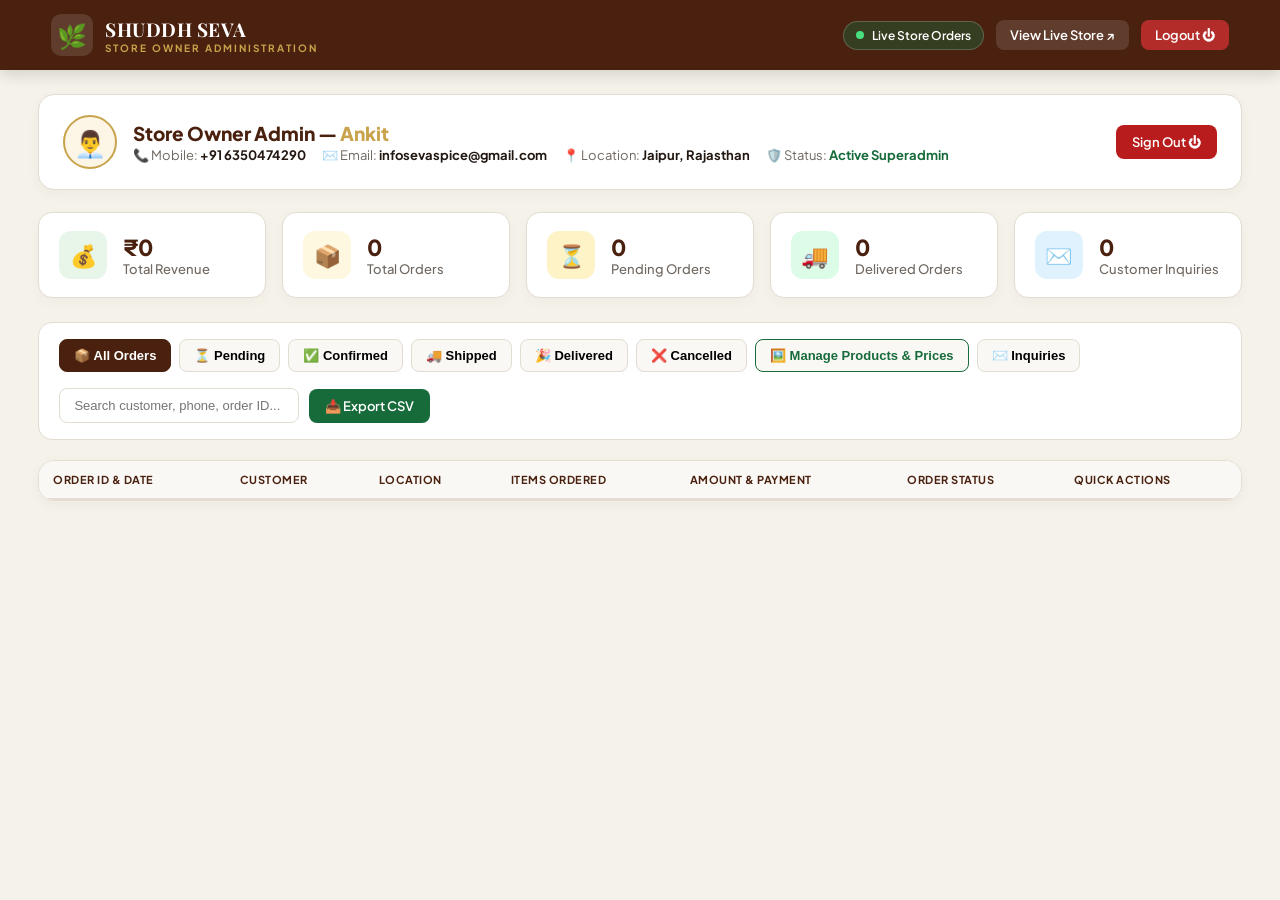
==== commit 851d1a86: "Enhance customer OTP signup/login, direct admin 1-step login, dynamic packaging image uploads (front" ====
--- a/templates/admin.html
+++ b/templates/admin.html
@@ -151,17 +151,17 @@
       gap: 16px;
     }
     .profile-avatar {
-      width: 52px;
-      height: 52px;
+      width: 54px;
+      height: 54px;
       background: #fdf5e6;
       border: 2px solid var(--gold);
       border-radius: 50%;
       display: grid;
       place-items: center;
-      font-size: 24px;
+      font-size: 26px;
     }
     .profile-details h2 {
-      font-size: 18px;
+      font-size: 19px;
       font-weight: 800;
       color: var(--primary);
       margin-bottom: 2px;
@@ -169,14 +169,9 @@
     .profile-meta {
       display: flex;
       flex-wrap: wrap;
-      gap: 14px;
+      gap: 16px;
       font-size: 13px;
       color: var(--muted);
-    }
-    .profile-meta span {
-      display: inline-flex;
-      align-items: center;
-      gap: 4px;
     }
     .profile-meta b {
       color: var(--ink);
@@ -259,6 +254,7 @@
     .tab-btn.highlight {
       border-color: var(--accent);
       color: var(--accent);
+      font-weight: 700;
     }
     .tab-btn.highlight.active {
       background: var(--accent);
@@ -407,41 +403,33 @@
       border-color: #bbf7d0;
     }
 
-    /* Products Grid */
+    /* Products Management Grid */
     .products-grid {
       display: grid;
-      grid-template-columns: repeat(auto-fit, minmax(310px, 1fr));
-      gap: 20px;
-      padding: 20px;
+      grid-template-columns: repeat(auto-fit, minmax(320px, 1fr));
+      gap: 22px;
+      padding: 22px;
     }
     .product-manage-card {
       background: #fff;
       border: 1.5px solid var(--border);
-      border-radius: 14px;
+      border-radius: 16px;
       overflow: hidden;
       display: flex;
       flex-direction: column;
-    }
-    .product-manage-head {
-      display: flex;
-      align-items: center;
-      gap: 14px;
+      box-shadow: 0 4px 12px rgba(0,0,0,0.03);
+    }
+    .product-manage-header {
       padding: 16px;
       background: #faf8f5;
       border-bottom: 1px solid var(--border);
-    }
-    .product-manage-thumb {
-      width: 64px;
-      height: 64px;
-      object-fit: contain;
-      background: #fff;
-      border-radius: 8px;
-      border: 1px solid var(--border);
-      padding: 4px;
+      display: flex;
+      justify-content: space-between;
+      align-items: center;
     }
     .product-manage-title h3 {
-      font-size: 16px;
-      font-weight: 700;
+      font-size: 17px;
+      font-weight: 800;
       color: var(--primary);
       margin-bottom: 2px;
     }
@@ -449,6 +437,48 @@
       color: var(--muted);
       font-size: 12px;
     }
+    
+    /* Side-by-side Images in Admin */
+    .product-images-row {
+      display: flex;
+      gap: 12px;
+      padding: 16px;
+      background: #fffdfa;
+      border-bottom: 1px solid #f0eae1;
+    }
+    .product-img-box {
+      flex: 1;
+      text-align: center;
+      background: #fff;
+      border: 1px solid var(--border);
+      border-radius: 10px;
+      padding: 10px;
+    }
+    .product-img-box img {
+      width: 100%;
+      height: 120px;
+      object-fit: contain;
+      margin-bottom: 8px;
+    }
+    .btn-change-img {
+      width: 100%;
+      background: #fdf5e6;
+      border: 1px solid var(--gold);
+      color: var(--primary);
+      font-size: 11px;
+      font-weight: 700;
+      padding: 5px 8px;
+      border-radius: 6px;
+      cursor: pointer;
+      display: inline-flex;
+      align-items: center;
+      justify-content: center;
+      gap: 4px;
+    }
+    .btn-change-img:hover {
+      background: #faeccf;
+    }
+
     .sizes-table {
       width: 100%;
       border-collapse: collapse;
@@ -456,13 +486,13 @@
       margin: 10px 0;
     }
     .sizes-table th, .sizes-table td {
-      padding: 8px 12px;
+      padding: 8px 10px;
       border-bottom: 1px solid #f0eae1;
     }
     .price-input {
-      width: 70px;
-      padding: 4px 6px;
-      border: 1px solid var(--border);
+      width: 65px;
+      padding: 5px 6px;
+      border: 1.5px solid var(--border);
       border-radius: 6px;
       font-size: 13px;
       font-weight: 700;
@@ -472,18 +502,21 @@
       background: var(--accent);
       color: #fff;
       border: none;
-      padding: 5px 10px;
+      padding: 6px 10px;
       border-radius: 6px;
       font-size: 11px;
       font-weight: 700;
       cursor: pointer;
     }
+    .btn-save-price:hover {
+      background: #11502b;
+    }
 
     /* Modal Backdrop */
     .modal-backdrop {
       position: fixed;
       top: 0; left: 0; right: 0; bottom: 0;
-      background: rgba(0,0,0,0.55);
+      background: rgba(0,0,0,0.6);
       z-index: 1000;
       display: none;
       align-items: center;
@@ -542,7 +575,7 @@
     <div class="admin-actions">
       <div class="live-indicator">
         <div class="pulse-dot"></div>
-        <span>Live Order Feed</span>
+        <span>Live Store Orders</span>
       </div>
       <a href="/" target="_blank" class="btn-top">View Live Store ↗</a>
       <a href="/admin/logout" class="btn-top btn-logout">Logout ⏻</a>
@@ -551,23 +584,23 @@
 
   <main class="container">
 
-    <!-- Admin Profile Banner -->
+    <!-- Store Owner Profile Card -->
     <section class="admin-profile-card">
       <div class="profile-info">
         <div class="profile-avatar">👨‍💼</div>
         <div class="profile-details">
-          <h2>Store Owner Profile — <span style="color:var(--gold);">Ankit</span></h2>
+          <h2>Store Owner Admin — <span style="color:var(--gold);">Ankit</span></h2>
           <div class="profile-meta">
             <span>📞 Mobile: <b>+91 6350474290</b></span>
             <span>✉️ Email: <b>infosevaspice@gmail.com</b></span>
             <span>📍 Location: <b>Jaipur, Rajasthan</b></span>
-            <span>🛡️ Access: <b style="color:var(--accent);">Super Administrator</b></span>
+            <span>🛡️ Status: <b style="color:var(--accent);">Active Superadmin</b></span>
           </div>
         </div>
       </div>
       <div>
         <a href="/admin/logout" class="btn-action" style="background:#b91c1c;">
-          Sign Out
+          Sign Out ⏻
         </a>
       </div>
     </section>
@@ -602,7 +635,7 @@
         <div class="stat-icon delivered">🚚</div>
         <div class="stat-info">
           <h3 id="statDelivered">0</h3>
-          <p>Delivered</p>
+          <p>Delivered Orders</p>
         </div>
       </div>
 
@@ -610,7 +643,7 @@
         <div class="stat-icon inquiries">✉️</div>
         <div class="stat-info">
           <h3 id="statInquiries">0</h3>
-          <p>Inquiries</p>
+          <p>Customer Inquiries</p>
         </div>
       </div>
     </section>
@@ -618,14 +651,14 @@
     <!-- Controls Bar -->
     <div class="controls-bar">
       <div class="tabs">
-        <button class="tab-btn active" data-filter="all">All Orders</button>
-        <button class="tab-btn" data-filter="Pending">Pending</button>
-        <button class="tab-btn" data-filter="Confirmed">Confirmed</button>
-        <button class="tab-btn" data-filter="Shipped">Shipped</button>
-        <button class="tab-btn" data-filter="Delivered">Delivered</button>
-        <button class="tab-btn" data-filter="Cancelled">Cancelled</button>
-        <button class="tab-btn highlight" id="tabBtnProducts">Manage Products & Prices</button>
-        <button class="tab-btn" id="inquiriesTabBtn">Customer Inquiries</button>
+        <button class="tab-btn active" data-filter="all">📦 All Orders</button>
+        <button class="tab-btn" data-filter="Pending">⏳ Pending</button>
+        <button class="tab-btn" data-filter="Confirmed">✅ Confirmed</button>
+        <button class="tab-btn" data-filter="Shipped">🚚 Shipped</button>
+        <button class="tab-btn" data-filter="Delivered">🎉 Delivered</button>
+        <button class="tab-btn" data-filter="Cancelled">❌ Cancelled</button>
+        <button class="tab-btn highlight" id="tabBtnProducts">🖼️ Manage Products & Prices</button>
+        <button class="tab-btn" id="inquiriesTabBtn">✉️ Inquiries</button>
       </div>
 
       <div class="search-wrap" id="searchWrap">
@@ -636,7 +669,7 @@
       </div>
     </div>
 
-    <!-- 1. Orders View -->
+    <!-- 1. Orders View Table -->
     <div id="ordersView" class="table-card">
       <div class="table-responsive">
         <table>
@@ -645,10 +678,10 @@
               <th>Order ID & Date</th>
               <th>Customer</th>
               <th>Location</th>
-              <th>Items</th>
+              <th>Items Ordered</th>
               <th>Amount & Payment</th>
               <th>Order Status</th>
-              <th>Actions</th>
+              <th>Quick Actions</th>
             </tr>
           </thead>
           <tbody id="ordersTableBody">
@@ -658,14 +691,14 @@
       </div>
     </div>
 
-    <!-- 2. Products & Price Management View -->
+    <!-- 2. Products, Image & Price Management View -->
     <div id="productsView" class="table-card" style="display: none;">
       <div style="padding:16px 20px; border-bottom:1px solid var(--border); display:flex; justify-content:space-between; align-items:center;">
         <div>
-          <h3 style="color:var(--primary); font-size:16px;">Product Packaging & Price Management</h3>
-          <small style="color:var(--muted)">Update prices, MRPs, or toggle stock availability for store packaging</small>
-        </div>
-        <span class="badge" style="background:#e8f5e9; color:#1b5e20;">4 Live Products Active</span>
+          <h3 style="color:var(--primary); font-size:17px;">Product Packaging Images & Price Management</h3>
+          <small style="color:var(--muted)">Change front & back packaging images, update pack prices/MRPs, or toggle stock</small>
+        </div>
+        <span class="badge" style="background:#e8f5e9; color:#1b5e20;">4 Products Active</span>
       </div>
       <div class="products-grid" id="productsGrid">
         <!-- Populated dynamically -->
@@ -696,7 +729,7 @@
 
   </main>
 
-  <!-- Modal: Order Details / Customer Order History -->
+  <!-- Modal 1: Order Details / Customer Order History -->
   <div class="modal-backdrop" id="adminModal">
     <div class="modal-box">
       <button class="modal-close" onclick="closeAdminModal()">×</button>
@@ -704,12 +737,53 @@
     </div>
   </div>
 
+  <!-- Modal 2: Product Image Uploader -->
+  <div class="modal-backdrop" id="imageModal">
+    <div class="modal-box" style="max-width:500px;">
+      <button class="modal-close" onclick="closeImageModal()">×</button>
+      <h3 style="color:var(--primary); font-size:18px; margin-bottom:4px;" id="imageModalTitle">Change Product Packaging Image</h3>
+      <p style="color:var(--muted); font-size:13px; margin-bottom:18px;">Upload a new image file from your device or enter an image URL.</p>
+
+      <form id="imageUploadForm" onsubmit="handleImageUploadSubmit(event)">
+        <input type="hidden" id="imgUploadProductId">
+        <input type="hidden" id="imgUploadSide">
+
+        <div style="text-align:center; margin-bottom:16px; padding:12px; background:#faf8f5; border-radius:10px; border:1px solid var(--border);">
+          <img id="imagePreviewTarget" src="" alt="Preview" style="max-height:160px; max-width:100%; object-fit:contain;">
+          <div style="font-size:11px; color:var(--muted); margin-top:6px;">Current Packaging Preview</div>
+        </div>
+
+        <div style="margin-bottom:14px;">
+          <label style="font-size:13px; font-weight:700; display:block; margin-bottom:6px;">Option 1: Choose File from Computer / Mobile</label>
+          <input type="file" id="imageFileInput" accept="image/png,image/jpeg,image/webp" onchange="previewSelectedFile(event)" style="font-size:13px; width:100%;">
+        </div>
+
+        <div style="margin-bottom:18px;">
+          <label style="font-size:13px; font-weight:700; display:block; margin-bottom:6px;">Option 2: Or Paste Image URL</label>
+          <input type="text" id="imageUrlInput" placeholder="https://example.com/image.png or filename" style="width:100%; padding:10px 12px; border:1.5px solid var(--border); border-radius:8px; font-size:13px;">
+        </div>
+
+        <button type="submit" class="btn-action" id="btnSaveImage" style="width:100%; justify-content:center; padding:12px;">
+          💾 Save & Update Packaging Image
+        </button>
+      </form>
+    </div>
+  </div>
+
   <script>
     let currentFilter = 'all';
     let ordersData = [];
     let productsData = [];
     let inquiriesData = [];
     let activeTab = 'orders'; // 'orders', 'products', 'inquiries'
+
+    function resolveImg(src) {
+      if (!src) return '/static/images/turmeric-front.png';
+      if (src.startsWith('data:') || src.startsWith('http://') || src.startsWith('https://') || src.startsWith('/')) {
+        return src;
+      }
+      return `/static/images/${src}`;
+    }
 
     async function loadStats() {
       try {
@@ -758,7 +832,7 @@
             <td>
               <div class="customer-info">
                 <strong>${o.customer_name}</strong>
-                <small>📞 ${o.phone}</small>
+                <small>📞 <a href="tel:${o.phone}">${o.phone}</a></small>
                 ${o.email ? `<small style="display:block;">✉️ ${o.email}</small>` : ''}
               </div>
             </td>
@@ -928,7 +1002,7 @@
       document.getElementById('adminModal').classList.remove('show');
     }
 
-    // ----------------- PRODUCT & PRICE MANAGEMENT ----------------- //
+    // ----------------- PRODUCT & PRICE & IMAGE MANAGEMENT ----------------- //
 
     async function loadProducts() {
       try {
@@ -964,15 +1038,33 @@
 
         return `
           <div class="product-manage-card">
-            <div class="product-manage-head">
-              <img src="/static/images/${p.front}" alt="${p.name}" class="product-manage-thumb">
+            <div class="product-manage-header">
               <div class="product-manage-title">
                 <h3>${p.name}</h3>
                 <small>${p.hindi || ''} • ${p.badge || '100% Pure'}</small>
               </div>
+              <span class="badge" style="background:#fdf5e6; color:var(--primary);">ID: ${p.id}</span>
             </div>
+
+            <!-- Front & Back Images with Change Buttons -->
+            <div class="product-images-row">
+              <div class="product-img-box">
+                <img src="${resolveImg(p.front)}" id="img_preview_${p.id}_front" alt="Front Packaging">
+                <button type="button" class="btn-change-img" onclick="openImageModal('${p.id}', 'front', '${resolveImg(p.front)}')">
+                  📷 Change Front
+                </button>
+              </div>
+              <div class="product-img-box">
+                <img src="${resolveImg(p.back)}" id="img_preview_${p.id}_back" alt="Back Packaging">
+                <button type="button" class="btn-change-img" onclick="openImageModal('${p.id}', 'back', '${resolveImg(p.back)}')">
+                  📷 Change Back
+                </button>
+              </div>
+            </div>
+
+            <!-- Pack Sizes & Prices Table -->
             <div style="padding:14px;">
-              <div style="font-size:11px; font-weight:700; text-transform:uppercase; color:var(--muted); margin-bottom:4px;">Pack Sizes & Selling Prices:</div>
+              <div style="font-size:11.5px; font-weight:700; text-transform:uppercase; color:var(--muted); margin-bottom:4px;">Pack Sizes & Selling Prices:</div>
               <table class="sizes-table">
                 <thead>
                   <tr>
@@ -1014,7 +1106,7 @@
         });
         const data = await res.json();
         if (data.success) {
-          alert(`✓ Price updated for ${productId} (${size}g)`);
+          alert(`✓ Price updated successfully for ${productId} (${size}g): ₹${priceVal}`);
           loadProducts();
         } else {
           alert(data.message || 'Failed to update price');
@@ -1037,6 +1129,80 @@
         }
       } catch (e) {
         alert('Error updating stock status');
+      }
+    }
+
+    // ----------------- IMAGE MODAL & UPLOAD ----------------- //
+
+    function openImageModal(productId, side, currentImgSrc) {
+      document.getElementById('imgUploadProductId').value = productId;
+      document.getElementById('imgUploadSide').value = side;
+      document.getElementById('imageModalTitle').textContent = `Change ${side.toUpperCase()} Packaging Image (${productId})`;
+      document.getElementById('imagePreviewTarget').src = currentImgSrc;
+      document.getElementById('imageFileInput').value = '';
+      document.getElementById('imageUrlInput').value = '';
+      document.getElementById('imageModal').classList.add('show');
+    }
+
+    function closeImageModal() {
+      document.getElementById('imageModal').classList.remove('show');
+    }
+
+    function previewSelectedFile(e) {
+      const file = e.target.files[0];
+      if (file) {
+        const reader = new FileReader();
+        reader.onload = function(evt) {
+          document.getElementById('imagePreviewTarget').src = evt.target.result;
+        };
+        reader.readAsDataURL(file);
+      }
+    }
+
+    async function handleImageUploadSubmit(e) {
+      e.preventDefault();
+      const productId = document.getElementById('imgUploadProductId').value;
+      const side = document.getElementById('imgUploadSide').value;
+      const fileInput = document.getElementById('imageFileInput');
+      const urlInput = document.getElementById('imageUrlInput').value.trim();
+
+      const btn = document.getElementById('btnSaveImage');
+      btn.disabled = true;
+      btn.textContent = 'Saving Image...';
+
+      try {
+        const formData = new FormData();
+        formData.append('side', side);
+
+        if (fileInput.files.length > 0) {
+          formData.append('image_file', fileInput.files[0]);
+        } else if (urlInput) {
+          formData.append('image_url', urlInput);
+        } else {
+          alert('Please select an image file or enter an image URL.');
+          btn.disabled = false;
+          btn.textContent = '💾 Save & Update Packaging Image';
+          return;
+        }
+
+        const res = await fetch(`/api/admin/product/${productId}/image`, {
+          method: 'POST',
+          body: formData
+        });
+
+        const data = await res.json();
+        if (data.success) {
+          alert(`✓ Product ${side} image updated successfully!`);
+          closeImageModal();
+          loadProducts();
+        } else {
+          alert(data.error || 'Failed to update image.');
+        }
+      } catch (err) {
+        alert('Network error updating product image.');
+      } finally {
+        btn.disabled = false;
+        btn.textContent = '💾 Save & Update Packaging Image';
       }
     }
 
